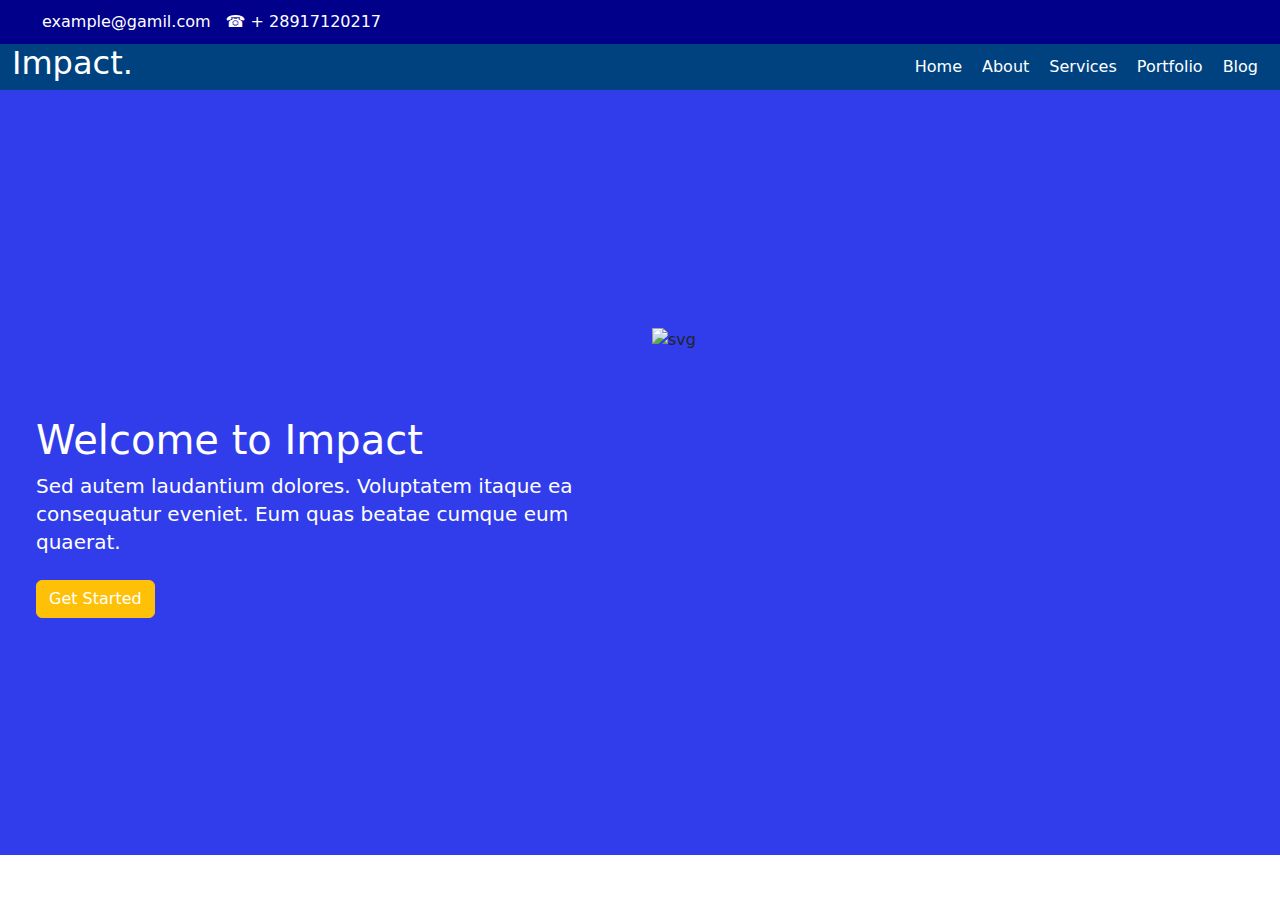
==== random.html @ 6346d11f "grid system" ====
<!DOCTYPE html>
<html lang="en">

<head>
    <meta charset="UTF-8">
    <meta name="viewport" content="width=device-width, initial-scale=1.0">
    <title>Bootstrap practice</title>
    <link rel="stylesheet" href="style.css">
    <link href="https://cdn.jsdelivr.net/npm/bootstrap@5.3.3/dist/css/bootstrap.min.css" rel="stylesheet"
        integrity="sha384-QWTKZyjpPEjISv5WaRU9OFeRpok6YctnYmDr5pNlyT2bRjXh0JMhjY6hW+ALEwIH" crossorigin="anonymous">
    <link rel="stylesheet" href="https://cdnjs.cloudflare.com/ajax/libs/font-awesome/6.5.1/css/all.min.css"
        integrity="sha512-DTOQO9RWCH3ppGqcWaEA1BIZOC6xxalwEsw9c2QQeAIftl+Vegovlnee1c9QX4TctnWMn13TZye+giMm8e2LwA=="
        crossorigin="anonymous" referrerpolicy="no-referrer" />
</head>

<body>

    <header class="header-section">
        <div class="header-top-wrapper">
            <div class="container-fluid">
                <div class="header-top-outer">
                    <div class="header-top-left">
                        <ul class="ht__left-list">
                            <li class="ht-left-list-item">
                                <a class="ht-left-list-item-link" href="#">example@gamil.com</a>
                            </li>
                            <li class="ht-left-list-item">
                                <a class="ht-left-list-item-link" href="#">&phone; + 28917120217</a>
                            </li>
                        </ul>
                    </div>
                    <div class="header-top-right">
                        <div class="ht__right-social-icon">
                            <i class="fab fa-instagram"></i>
                            <i class="fab fa-facebook"></i>
                            <i class="fab fa-twitter"></i>
                            <i class="fab fa-linkedin"></i>
                        </div>
                    </div>
                </div>
            </div>
        </div>
        <div class="nav-items-wrapper">
            <div class="container-fluid">
                <div class="nav-item-outer">
                    <div class="header-logo-outer">
                        <a class="header-logo-inner" href="#">
                            <h2>Impact<span class="dot">.</span></h2>
                        </a>
                    </div>
                    <ul class="nav-list">
                        <li class="nav-list-item">
                            <a class="nav-list-link" href="#">Home</a>
                        </li>
                        <li class="nav-list-item">
                            <a class="nav-list-link" href="#">About</a>
                        </li>
                        <li class="nav-list-item">
                            <a class="nav-list-link" href="#">Services</a>
                        </li>
                        <li class="nav-list-item">
                            <a class="nav-list-link" href="#">Portfolio</a>
                        </li>
                        <li class="nav-list-item">
                            <a class="nav-list-link" href="#">Blog</a>
                        </li>
                    </ul>
                </div>
            </div>
        </div>
    </header>

    <section>
        <div class="home-section p-4">
            <div class="container-fluid">
                <div class="row">
                    <div class="col-lg-6 col-md-6">
                        <div class="home-content-outer text-white">
                            <h2 class="home-content-title fs-1">Welcome to Impact</h2>
                            <p class="home-content-text fs-5 mb-4">
                                Sed autem laudantium dolores. Voluptatem itaque ea consequatur
                                eveniet. Eum quas beatae cumque eum quaerat.
                            </p>
                            <button type="button" class="home-content-btn btn btn-warning text-white">Get Started</button>
                        </div>
                    </div>
                    <div class="col-lg-6 col-md-6">
                        <div class="home-image-outer">
                            <img class="home-image" src="image/bg-image.svg" alt="svg">
                        </div>
                    </div>
                </div>
            </div>
        </div>
    </section>


    <script src="https://cdn.jsdelivr.net/npm/@popperjs/core@2.11.8/dist/umd/popper.min.js"
        integrity="sha384-I7E8VVD/ismYTF4hNIPjVp/Zjvgyol6VFvRkX/vR+Vc4jQkC+hVqc2pM8ODewa9r"
        crossorigin="anonymous"></script>
    <script src="https://cdn.jsdelivr.net/npm/bootstrap@5.3.3/dist/js/bootstrap.min.js"
        integrity="sha384-0pUGZvbkm6XF6gxjEnlmuGrJXVbNuzT9qBBavbLwCsOGabYfZo0T0to5eqruptLy"
        crossorigin="anonymous"></script>
</body>

</html>
---- style.css ----
* {
    padding: 0;
    margin: 0;
    box-sizing: border-box;
}

/* common css */
body{
    width: 100%;
    overflow-x: hidden;
}
ul{
    padding-left: 0;
    margin-bottom: 0;
    list-style-type: none;
}
a{
    text-decoration: none;
    transition: all 0.3s ease;
    display: inline-block;
}
a:hover{
    text-decoration: underline;
}
img{
    width: 100%;
}
p{
    font-size: 14px;
    line-height: 1.4;
    margin-bottom: 0;
}
/* common css */

.header-top-wrapper {
    background-color: darkblue;
    padding: 10px 30px;
}

.header-top-outer {
    display: flex;
    align-items: center;
    justify-content: space-between;
}

.ht__left-list {
    padding-left: 0;
    margin-bottom: 0;
    display: flex;
}

.ht-left-list-item {
    list-style-type: none;
}

.ht-left-list-item-link {
    text-decoration: none;
    display: inline-block;
    font-size: 16px;
    font-weight: 400;
    color: white;
    margin-right: 15px;
}

.header-top-right i {
    opacity: 0.8;
    padding: 10px;
    color: white;
    cursor: pointer;
    font-size: 16px;
}
.header-top-right i:hover{
    opacity: 1;
}

.nav-item-outer {
    display: flex;
    align-items: center;
    justify-content: space-between
}

.nav-items-wrapper {
    background-color: rgb(0, 66, 128);
}

.header-logo-inner {
    display: inline-block;
    color: white;
}
.home-content-outer{
   margin-top: 15%;
}
.nav-list {
    display: flex;
    align-items: center;
    list-style-type: none;
    padding-left: 0;
    margin-bottom: 0;
}
.nav-list-link {
    color: white;
    padding: 10px;
    text-decoration: none;
    font-size: 16px;
}
.header-logo-inner{
    text-decoration: none;
}
.home-section{
    display: flex;
    align-items: center;
    justify-content: space-around;
    background-color:rgba(8, 23, 231, 0.836);
    height: 85vh;
}
@media screen and (max-width: 767px) {
    .home-content-outer{
        margin-bottom: 30px;
    }
}
@media screen and (max-width: 576px) {
    .nav-item-outer {
        display: flex;
        align-items: center;
        justify-content: space-between;
    }
    .header-logo-inner {
        display: inline-block;
        color: white;
    }
    .nav-list {
        display: flex;
        align-items: center;
        list-style-type: none;
        padding-left: 0;
        margin-bottom: 0;
    }

    .nav-list-link {
        color: white;
        padding: 10px;
        text-decoration: none;
        font-size: 16px;
    }

    .header-top-outer {
        display: block;
        text-align: center;
    }

    .header-top-left {
        margin-bottom: 10px;
    }

    .ht__left-list {
        align-items: center;
        justify-content: center;
    }
}
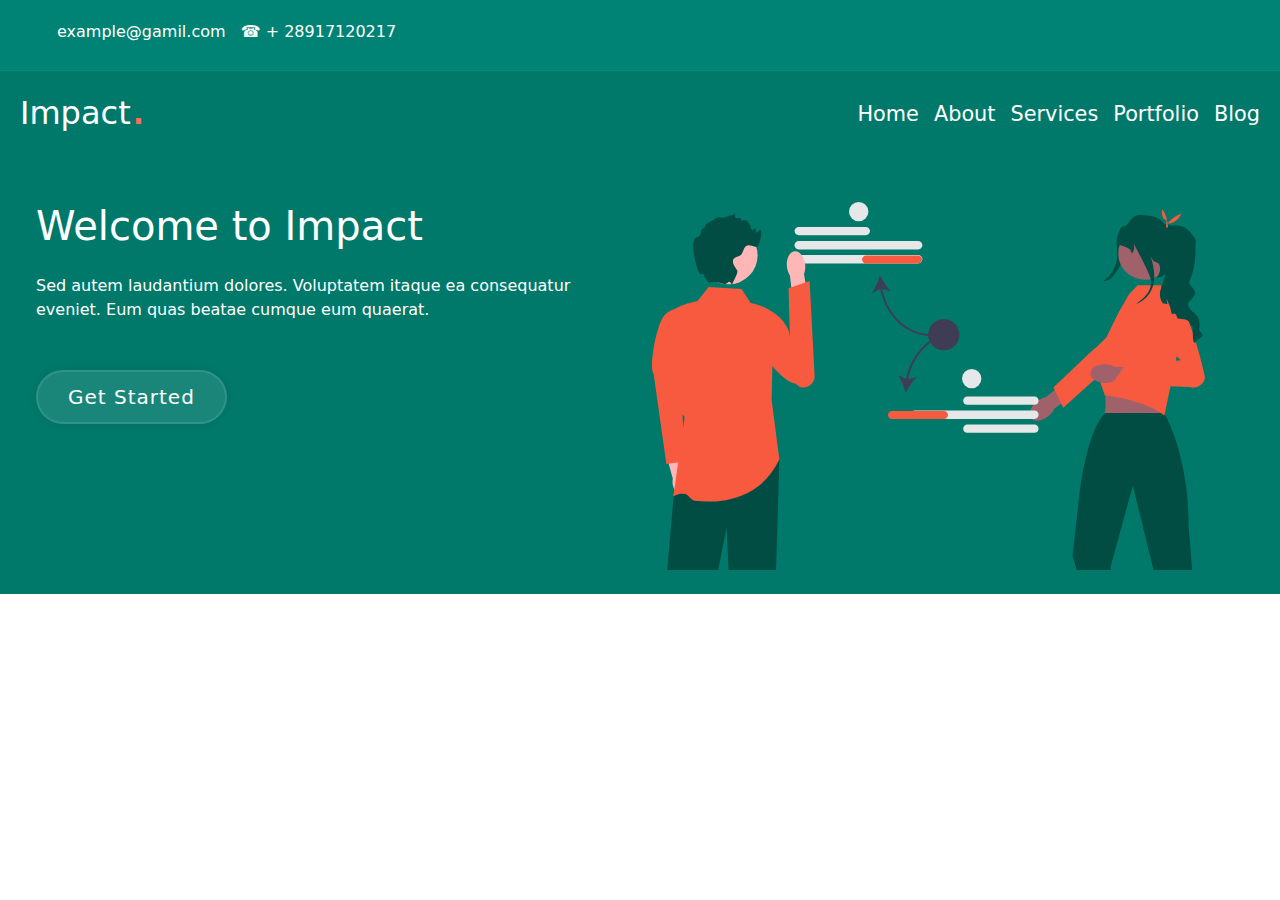
==== commit d41aca4a: "Grid System" ====
--- a/random.html
+++ b/random.html
@@ -1,106 +1,67 @@
 <!DOCTYPE html>
 <html lang="en">
-
 <head>
     <meta charset="UTF-8">
     <meta name="viewport" content="width=device-width, initial-scale=1.0">
     <title>Bootstrap practice</title>
     <link rel="stylesheet" href="style.css">
-    <link href="https://cdn.jsdelivr.net/npm/bootstrap@5.3.3/dist/css/bootstrap.min.css" rel="stylesheet"
-        integrity="sha384-QWTKZyjpPEjISv5WaRU9OFeRpok6YctnYmDr5pNlyT2bRjXh0JMhjY6hW+ALEwIH" crossorigin="anonymous">
-    <link rel="stylesheet" href="https://cdnjs.cloudflare.com/ajax/libs/font-awesome/6.5.1/css/all.min.css"
-        integrity="sha512-DTOQO9RWCH3ppGqcWaEA1BIZOC6xxalwEsw9c2QQeAIftl+Vegovlnee1c9QX4TctnWMn13TZye+giMm8e2LwA=="
-        crossorigin="anonymous" referrerpolicy="no-referrer" />
+    <link href="https://cdn.jsdelivr.net/npm/bootstrap@5.3.3/dist/css/bootstrap.min.css" rel="stylesheet" integrity="sha384-QWTKZyjpPEjISv5WaRU9OFeRpok6YctnYmDr5pNlyT2bRjXh0JMhjY6hW+ALEwIH" crossorigin="anonymous">
+    <link rel="stylesheet" href="https://cdnjs.cloudflare.com/ajax/libs/font-awesome/6.5.1/css/all.min.css" integrity="sha512-DTOQO9RWCH3ppGqcWaEA1BIZOC6xxalwEsw9c2QQeAIftl+Vegovlnee1c9QX4TctnWMn13TZye+giMm8e2LwA==" crossorigin="anonymous" referrerpolicy="no-referrer" />
 </head>
-
 <body>
 
-    <header class="header-section">
-        <div class="header-top-wrapper">
-            <div class="container-fluid">
-                <div class="header-top-outer">
-                    <div class="header-top-left">
-                        <ul class="ht__left-list">
-                            <li class="ht-left-list-item">
-                                <a class="ht-left-list-item-link" href="#">example@gamil.com</a>
-                            </li>
-                            <li class="ht-left-list-item">
-                                <a class="ht-left-list-item-link" href="#">&phone; + 28917120217</a>
-                            </li>
-                        </ul>
-                    </div>
-                    <div class="header-top-right">
-                        <div class="ht__right-social-icon">
-                            <i class="fab fa-instagram"></i>
-                            <i class="fab fa-facebook"></i>
-                            <i class="fab fa-twitter"></i>
-                            <i class="fab fa-linkedin"></i>
-                        </div>
-                    </div>
-                </div>
+   <div class="container-fluid">
+    <div class="row r-1 text-white">
+        <div class="col-sm-8 nav">
+            <ul>
+                <li><a href="#">example@gamil.com</a></li>
+                <li><a href="#">&phone; + 28917120217</a></li>
+            </ul>
+        </div>
+        <div class="col-sm-4 icon-btm">
+            <div class="social-icon">
+                <i class="fab fa-instagram"></i>
+                <i class="fab fa-facebook"></i>
+                <i class="fab fa-twitter"></i>
+                <i class="fab fa-linkedin"></i>
             </div>
         </div>
-        <div class="nav-items-wrapper">
-            <div class="container-fluid">
-                <div class="nav-item-outer">
-                    <div class="header-logo-outer">
-                        <a class="header-logo-inner" href="#">
-                            <h2>Impact<span class="dot">.</span></h2>
-                        </a>
-                    </div>
-                    <ul class="nav-list">
-                        <li class="nav-list-item">
-                            <a class="nav-list-link" href="#">Home</a>
-                        </li>
-                        <li class="nav-list-item">
-                            <a class="nav-list-link" href="#">About</a>
-                        </li>
-                        <li class="nav-list-item">
-                            <a class="nav-list-link" href="#">Services</a>
-                        </li>
-                        <li class="nav-list-item">
-                            <a class="nav-list-link" href="#">Portfolio</a>
-                        </li>
-                        <li class="nav-list-item">
-                            <a class="nav-list-link" href="#">Blog</a>
-                        </li>
+    </div>
+   </div>
+   <header>
+    <div class="container-fluid cs-color">
+        <div class="row text-white p-2">
+            <div class="col-sm-4">
+                <h2>Impact<span class="dot">.</span></h2>
+            </div>
+            <div class="col-sm-8">
+                <div class="s-nav">
+                    <ul>
+                        <li><a href="#">Home</a></li>
+                        <li><a href="#">About</a></li>
+                        <li><a href="#">Services</a></li>
+                        <li><a href="#">Portfolio</a></li>
+                        <li><a href="#">Blog</a></li>
                     </ul>
                 </div>
             </div>
         </div>
-    </header>
-
-    <section>
-        <div class="home-section p-4">
-            <div class="container-fluid">
-                <div class="row">
-                    <div class="col-lg-6 col-md-6">
-                        <div class="home-content-outer text-white">
-                            <h2 class="home-content-title fs-1">Welcome to Impact</h2>
-                            <p class="home-content-text fs-5 mb-4">
-                                Sed autem laudantium dolores. Voluptatem itaque ea consequatur
-                                eveniet. Eum quas beatae cumque eum quaerat.
-                            </p>
-                            <button type="button" class="home-content-btn btn btn-warning text-white">Get Started</button>
-                        </div>
-                    </div>
-                    <div class="col-lg-6 col-md-6">
-                        <div class="home-image-outer">
-                            <img class="home-image" src="image/bg-image.svg" alt="svg">
-                        </div>
-                    </div>
+        <div class="row text-white p-4 mt-4">
+            <div class="col-sm-6">
+                <div class="sb-head">
+                    <h2 class="fs-1 mb-4">Welcome to Impact</h2>
+                    <p class="text-light-subtle mb-5">Sed autem laudantium dolores. Voluptatem itaque ea consequatur eveniet. Eum quas beatae cumque eum quaerat.</p>
                 </div>
+                <button type="button" class="head-btn">Get Started</button>
+            </div>
+            <div class="col-sm-6">
+                <img src="image/bg-image.svg" alt="svg">
             </div>
         </div>
-    </section>
+    </div>
+   </header>
 
-
-    <script src="https://cdn.jsdelivr.net/npm/@popperjs/core@2.11.8/dist/umd/popper.min.js"
-        integrity="sha384-I7E8VVD/ismYTF4hNIPjVp/Zjvgyol6VFvRkX/vR+Vc4jQkC+hVqc2pM8ODewa9r"
-        crossorigin="anonymous"></script>
-    <script src="https://cdn.jsdelivr.net/npm/bootstrap@5.3.3/dist/js/bootstrap.min.js"
-        integrity="sha384-0pUGZvbkm6XF6gxjEnlmuGrJXVbNuzT9qBBavbLwCsOGabYfZo0T0to5eqruptLy"
-        crossorigin="anonymous"></script>
+<script src="https://cdn.jsdelivr.net/npm/@popperjs/core@2.11.8/dist/umd/popper.min.js"integrity="sha384-I7E8VVD/ismYTF4hNIPjVp/Zjvgyol6VFvRkX/vR+Vc4jQkC+hVqc2pM8ODewa9r" crossorigin="anonymous"></script>
+<script src="https://cdn.jsdelivr.net/npm/bootstrap@5.3.3/dist/js/bootstrap.min.js" integrity="sha384-0pUGZvbkm6XF6gxjEnlmuGrJXVbNuzT9qBBavbLwCsOGabYfZo0T0to5eqruptLy" crossorigin="anonymous"></script>
 </body>
-
 </html>--- a/style.css
+++ b/style.css
@@ -4,156 +4,100 @@
     box-sizing: border-box;
 }
 
-/* common css */
-body{
-    width: 100%;
-    overflow-x: hidden;
+.container-fluid .r-1 {
+    padding: 10px 15px;
+    background-color: #008374;
+    box-shadow: rgba(17, 12, 46, 0.15) 0px 48px 100px 0px;
+    border-bottom: 1px solid rgb(8, 145, 110);
 }
-ul{
-    padding-left: 0;
-    margin-bottom: 0;
+
+.cs-color {
+    background-color: #00796B;
+}
+
+.dot {
+    color: #F96F59;
+    font-size: 3rem;
+}
+
+.icon-btm {
+    text-align: right;
+}
+
+.social-icon {
+    font-size: 1.2rem;
+    margin-top: 10px;
+}
+
+.social-icon i {
+
+    margin-left: 10px;
+    cursor: pointer;
+    opacity: 0.9;
+}
+
+.social-icon i:hover {
+    opacity: 1;
+}
+
+.nav ul {
+    margin-top: 10px;
+}
+
+.nav ul li {
     list-style-type: none;
+    display: inline-block;
+    margin-left: 10px;
 }
-a{
+
+.nav ul li a {
     text-decoration: none;
-    transition: all 0.3s ease;
-    display: inline-block;
+    color: white;
 }
-a:hover{
+
+.nav ul li a:hover {
     text-decoration: underline;
 }
-img{
-    width: 100%;
-}
-p{
-    font-size: 14px;
-    line-height: 1.4;
-    margin-bottom: 0;
-}
-/* common css */
 
-.header-top-wrapper {
-    background-color: darkblue;
-    padding: 10px 30px;
+.s-nav {
+    text-align: right;
+    margin-top: 20px;
 }
 
-.header-top-outer {
-    display: flex;
-    align-items: center;
-    justify-content: space-between;
-}
-
-.ht__left-list {
-    padding-left: 0;
-    margin-bottom: 0;
-    display: flex;
-}
-
-.ht-left-list-item {
+.s-nav ul li {
+    display: inline-block;
     list-style-type: none;
 }
 
-.ht-left-list-item-link {
+.s-nav ul li a {
+    color: white;
     text-decoration: none;
-    display: inline-block;
-    font-size: 16px;
-    font-weight: 400;
-    color: white;
-    margin-right: 15px;
+    font-size: 1.3rem;
+    margin-left: 10px;
+    padding-bottom: 5px;
+    transition: .4s;
 }
 
-.header-top-right i {
-    opacity: 0.8;
-    padding: 10px;
-    color: white;
-    cursor: pointer;
-    font-size: 16px;
-}
-.header-top-right i:hover{
-    opacity: 1;
+.s-nav ul li a:hover {
+    border-bottom: 2px solid #F96F59;
 }
 
-.nav-item-outer {
-    display: flex;
-    align-items: center;
-    justify-content: space-between
+.head-btn {
+    font-weight: 500;
+    font-size: 20px;
+    letter-spacing: 1px;
+    display: inline-block;
+    padding: 10px 30px;
+    border-radius: 50px;
+    transition: 0.3s;
+    color: #fff;
+    background: rgba(255, 255, 255, 0.1);
+    box-shadow: 0 0 15px rgba(0, 0, 0, 0.08);
+    border: 2px solid rgba(255, 255, 255, 0.1);
 }
-
-.nav-items-wrapper {
-    background-color: rgb(0, 66, 128);
+.head-btn:hover{
+    border: 1px solid white;
 }
-
-.header-logo-inner {
-    display: inline-block;
-    color: white;
-}
-.home-content-outer{
-   margin-top: 15%;
-}
-.nav-list {
-    display: flex;
-    align-items: center;
-    list-style-type: none;
-    padding-left: 0;
-    margin-bottom: 0;
-}
-.nav-list-link {
-    color: white;
-    padding: 10px;
-    text-decoration: none;
-    font-size: 16px;
-}
-.header-logo-inner{
-    text-decoration: none;
-}
-.home-section{
-    display: flex;
-    align-items: center;
-    justify-content: space-around;
-    background-color:rgba(8, 23, 231, 0.836);
-    height: 85vh;
-}
-@media screen and (max-width: 767px) {
-    .home-content-outer{
-        margin-bottom: 30px;
-    }
-}
-@media screen and (max-width: 576px) {
-    .nav-item-outer {
-        display: flex;
-        align-items: center;
-        justify-content: space-between;
-    }
-    .header-logo-inner {
-        display: inline-block;
-        color: white;
-    }
-    .nav-list {
-        display: flex;
-        align-items: center;
-        list-style-type: none;
-        padding-left: 0;
-        margin-bottom: 0;
-    }
-
-    .nav-list-link {
-        color: white;
-        padding: 10px;
-        text-decoration: none;
-        font-size: 16px;
-    }
-
-    .header-top-outer {
-        display: block;
-        text-align: center;
-    }
-
-    .header-top-left {
-        margin-bottom: 10px;
-    }
-
-    .ht__left-list {
-        align-items: center;
-        justify-content: center;
-    }
-}
+.sb-head{
+    margin-bottom: 10px;
+}